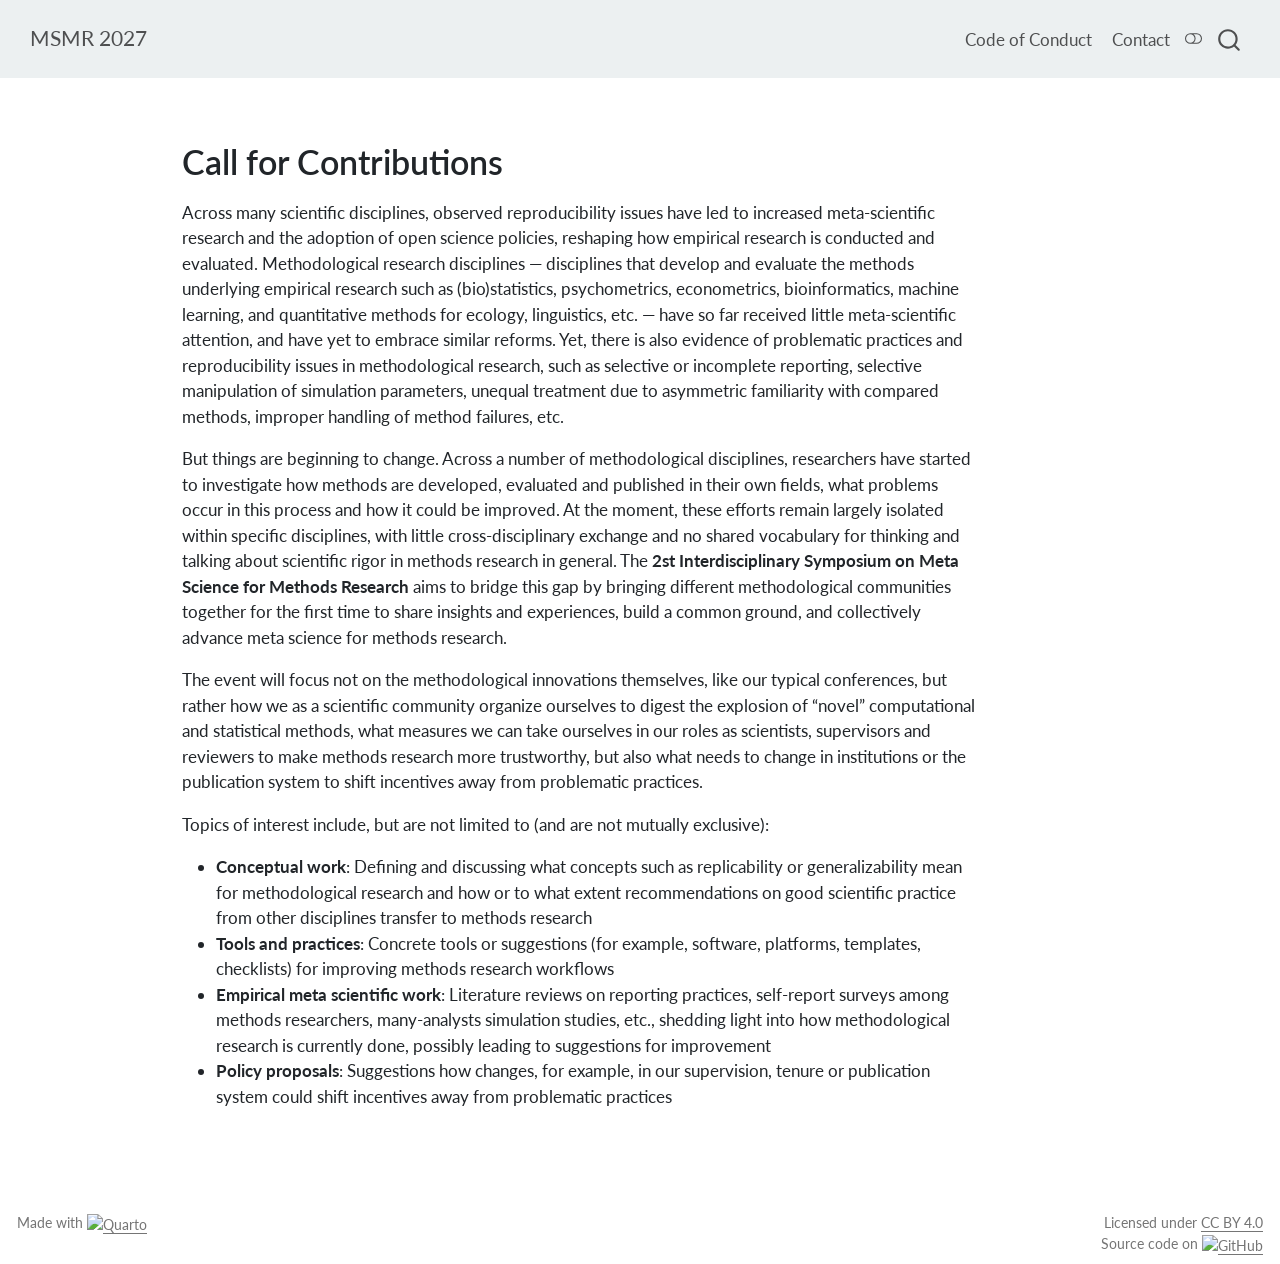
==== call/index.html @ f9920a78 "Built site for gh-pages" ====
<!DOCTYPE html>
<html xmlns="http://www.w3.org/1999/xhtml" lang="en" xml:lang="en"><head>

<meta charset="utf-8">
<meta name="generator" content="quarto-1.10.18">

<meta name="viewport" content="width=device-width, initial-scale=1.0, user-scalable=yes">


<title>index – MSMR 2027</title>
<style>
/* Default styles provided by pandoc.
** See https://pandoc.org/MANUAL.html#variables-for-html for config info.
*/
span.smallcaps{font-variant: small-caps;}
div.columns{display: flex; gap: 1.5em;}
div.column{flex: auto;}
@media screen {
div.columns{gap: min(4vw, 1.5em);}
div.column{overflow-x: auto;}
}
div.hanging-indent{margin-left: 1.5em; text-indent: -1.5em;}
ul.task-list{list-style: none;}
ul.task-list li input[type="checkbox"] {
  width: 0.8em;
  margin: 0 0.8em 0.2em -1em; /* quarto-specific, see https://github.com/quarto-dev/quarto-cli/issues/4556 */ 
  vertical-align: middle;
}
</style>


<script src="../site_libs/quarto-nav/quarto-nav.js"></script>
<script src="../site_libs/quarto-nav/headroom.min.js"></script>
<script src="../site_libs/clipboard/clipboard.min.js"></script>
<script src="../site_libs/quarto-search/autocomplete.umd.js"></script>
<script src="../site_libs/quarto-search/fuse.min.js"></script>
<script src="../site_libs/quarto-search/quarto-search.js"></script>
<meta name="quarto:offset" content="../">
<script src="../site_libs/quarto-html/quarto.js" type="module"></script>
<script src="../site_libs/quarto-html/tabsets/tabsets.js" type="module"></script>
<script src="../site_libs/quarto-html/popper.min.js"></script>
<script src="../site_libs/quarto-html/tippy.umd.min.js"></script>
<script src="../site_libs/quarto-html/anchor.min.js"></script>
<link href="../site_libs/quarto-html/tippy.css" rel="stylesheet">
<link href="../site_libs/quarto-html/quarto-syntax-highlighting-64a204ab8560d761af7679ceaba22944.css" rel="stylesheet" class="quarto-color-scheme" id="quarto-text-highlighting-styles">
<link href="../site_libs/quarto-html/quarto-syntax-highlighting-dark-b85bc7c33db8c58e0ec93c3465666fed.css" rel="stylesheet" class="quarto-color-scheme quarto-color-alternate" id="quarto-text-highlighting-styles">
<link href="../site_libs/quarto-html/quarto-syntax-highlighting-64a204ab8560d761af7679ceaba22944.css" rel="stylesheet" class="quarto-color-scheme-extra" id="quarto-text-highlighting-styles">
<script src="../site_libs/bootstrap/bootstrap.min.js"></script>
<link href="../site_libs/bootstrap/bootstrap-icons.css" rel="stylesheet">
<link href="../site_libs/bootstrap/bootstrap-f04d9f21b06b6336a0b1e424258abcb5.min.css" rel="stylesheet" append-hash="true" class="quarto-color-scheme" id="quarto-bootstrap" data-mode="light">
<link href="../site_libs/bootstrap/bootstrap-dark-716e393cd1e29565735271a8f8ec02ba.min.css" rel="stylesheet" append-hash="true" class="quarto-color-scheme quarto-color-alternate" id="quarto-bootstrap" data-mode="dark">
<link href="../site_libs/bootstrap/bootstrap-f04d9f21b06b6336a0b1e424258abcb5.min.css" rel="stylesheet" append-hash="true" class="quarto-color-scheme-extra" id="quarto-bootstrap" data-mode="light">
<script id="quarto-search-options" type="application/json">{
  "location": "navbar",
  "copy-button": false,
  "collapse-after": 3,
  "panel-placement": "end",
  "type": "overlay",
  "limit": 50,
  "keyboard-shortcut": [
    "f",
    "/",
    "s"
  ],
  "show-item-context": false,
  "language": {
    "search-no-results-text": "No results",
    "search-matching-documents-text": "matching documents",
    "search-copy-link-title": "Copy link to search",
    "search-hide-matches-text": "Hide additional matches",
    "search-more-match-text": "more match in this document",
    "search-more-matches-text": "more matches in this document",
    "search-clear-button-title": "Clear",
    "search-text-placeholder": "",
    "search-detached-cancel-button-title": "Cancel",
    "search-submit-button-title": "Submit",
    "search-label": "Search"
  }
}</script>


<link rel="stylesheet" href="../assets/custom-theme.scss">
</head>

<body class="nav-fixed quarto-light"><script id="quarto-html-before-body" type="application/javascript">
    const toggleBodyColorMode = (bsSheetEl) => {
      const mode = bsSheetEl.getAttribute("data-mode");
      const bodyEl = window.document.querySelector("body");
      if (mode === "dark") {
        bodyEl.classList.add("quarto-dark");
        bodyEl.classList.remove("quarto-light");
      } else {
        bodyEl.classList.add("quarto-light");
        bodyEl.classList.remove("quarto-dark");
      }
    }
    const toggleBodyColorPrimary = () => {
      const bsSheetEl = window.document.querySelector("link#quarto-bootstrap:not([rel=disabled-stylesheet])");
      if (bsSheetEl) {
        toggleBodyColorMode(bsSheetEl);
      }
    }
    const setColorSchemeToggle = (alternate) => {
      const toggles = window.document.querySelectorAll('.quarto-color-scheme-toggle');
      for (let i=0; i < toggles.length; i++) {
        const toggle = toggles[i];
        if (toggle) {
          if (alternate) {
            toggle.classList.add("alternate");
          } else {
            toggle.classList.remove("alternate");
          }
        }
      }
    };
    const toggleColorMode = (alternate) => {
      // Switch the stylesheets
      const primaryStylesheets = window.document.querySelectorAll('link.quarto-color-scheme:not(.quarto-color-alternate)');
      const alternateStylesheets = window.document.querySelectorAll('link.quarto-color-scheme.quarto-color-alternate');
      manageTransitions('#quarto-margin-sidebar .nav-link', false);
      if (alternate) {
        // note: dark is layered on light, we don't disable primary!
        enableStylesheet(alternateStylesheets);
        for (const sheetNode of alternateStylesheets) {
          if (sheetNode.id === "quarto-bootstrap") {
            toggleBodyColorMode(sheetNode);
          }
        }
      } else {
        disableStylesheet(alternateStylesheets);
        enableStylesheet(primaryStylesheets)
        toggleBodyColorPrimary();
      }
      manageTransitions('#quarto-margin-sidebar .nav-link', true);
      // Switch the toggles
      setColorSchemeToggle(alternate)
      // Hack to workaround the fact that safari doesn't
      // properly recolor the scrollbar when toggling (#1455)
      if (navigator.userAgent.indexOf('Safari') > 0 && navigator.userAgent.indexOf('Chrome') == -1) {
        manageTransitions("body", false);
        window.scrollTo(0, 1);
        setTimeout(() => {
          window.scrollTo(0, 0);
          manageTransitions("body", true);
        }, 40);
      }
    }
    const disableStylesheet = (stylesheets) => {
      for (let i=0; i < stylesheets.length; i++) {
        const stylesheet = stylesheets[i];
        stylesheet.rel = 'disabled-stylesheet';
      }
    }
    const enableStylesheet = (stylesheets) => {
      for (let i=0; i < stylesheets.length; i++) {
        const stylesheet = stylesheets[i];
        if(stylesheet.rel !== 'stylesheet') { // for Chrome, which will still FOUC without this check
          stylesheet.rel = 'stylesheet';
        }
      }
    }
    const manageTransitions = (selector, allowTransitions) => {
      const els = window.document.querySelectorAll(selector);
      for (let i=0; i < els.length; i++) {
        const el = els[i];
        if (allowTransitions) {
          el.classList.remove('notransition');
        } else {
          el.classList.add('notransition');
        }
      }
    }
    const isFileUrl = () => {
      return window.location.protocol === 'file:';
    }
    const hasAlternateSentinel = () => {
      let styleSentinel = getColorSchemeSentinel();
      if (styleSentinel !== null) {
        return styleSentinel === "alternate";
      } else {
        return false;
      }
    }
    const setStyleSentinel = (alternate) => {
      const value = alternate ? "alternate" : "default";
      if (!isFileUrl()) {
        window.localStorage.setItem("quarto-color-scheme", value);
      } else {
        localAlternateSentinel = value;
      }
    }
    const getColorSchemeSentinel = () => {
      if (!isFileUrl()) {
        const storageValue = window.localStorage.getItem("quarto-color-scheme");
        return storageValue != null ? storageValue : localAlternateSentinel;
      } else {
        return localAlternateSentinel;
      }
    }
    const toggleGiscusIfUsed = (isAlternate, darkModeDefault) => {
      const baseTheme = document.querySelector('#giscus-base-theme')?.value ?? 'light';
      const alternateTheme = document.querySelector('#giscus-alt-theme')?.value ?? 'dark';
      let newTheme = '';
      if(authorPrefersDark) {
        newTheme = isAlternate ? baseTheme : alternateTheme;
      } else {
        newTheme = isAlternate ? alternateTheme : baseTheme;
      }
      const changeGiscusTheme = () => {
        // From: https://github.com/giscus/giscus/issues/336
        const sendMessage = (message) => {
          const iframe = document.querySelector('iframe.giscus-frame');
          if (!iframe) return;
          iframe.contentWindow.postMessage({ giscus: message }, 'https://giscus.app');
        }
        sendMessage({
          setConfig: {
            theme: newTheme
          }
        });
      }
      const isGiscussLoaded = window.document.querySelector('iframe.giscus-frame') !== null;
      if (isGiscussLoaded) {
        changeGiscusTheme();
      }
    };
    const authorPrefersDark = false;
    const darkModeDefault = authorPrefersDark;
      document.querySelector('link#quarto-text-highlighting-styles.quarto-color-scheme-extra').rel = 'disabled-stylesheet';
      document.querySelector('link#quarto-bootstrap.quarto-color-scheme-extra').rel = 'disabled-stylesheet';
    let localAlternateSentinel = darkModeDefault ? 'alternate' : 'default';
    // Dark / light mode switch
    window.quartoToggleColorScheme = () => {
      // Read the current dark / light value
      let toAlternate = !hasAlternateSentinel();
      toggleColorMode(toAlternate);
      setStyleSentinel(toAlternate);
      toggleGiscusIfUsed(toAlternate, darkModeDefault);
      window.dispatchEvent(new Event('resize'));
    };
    // Switch to dark mode if need be
    if (hasAlternateSentinel()) {
      toggleColorMode(true);
    } else {
      toggleColorMode(false);
    }
  </script>

<div id="quarto-search-results"></div>
  <header id="quarto-header" class="headroom fixed-top">
    <nav class="navbar navbar-expand-lg " data-bs-theme="dark">
      <div class="navbar-container container-fluid">
      <div class="navbar-brand-container mx-auto">
    <a class="navbar-brand" href="../index.html">
    <span class="navbar-title">MSMR 2027</span>
    </a>
  </div>
            <div id="quarto-search" class="" title="Search"></div>
          <button class="navbar-toggler" type="button" data-bs-toggle="collapse" data-bs-target="#navbarCollapse" aria-controls="navbarCollapse" role="menu" aria-expanded="false" aria-label="Toggle navigation" onclick="if (window.quartoToggleHeadroom) { window.quartoToggleHeadroom(); }">
  <span class="navbar-toggler-icon"></span>
</button>
          <div class="collapse navbar-collapse" id="navbarCollapse">
            <ul class="navbar-nav navbar-nav-scroll ms-auto">
  <li class="nav-item">
    <a class="nav-link" href="../code-of-conduct/index.html"> 
<span class="menu-text">Code of Conduct</span></a>
  </li>  
  <li class="nav-item">
    <a class="nav-link" href="../contact/index.html"> 
<span class="menu-text">Contact</span></a>
  </li>  
</ul>
          </div> <!-- /navcollapse -->
            <div class="quarto-navbar-tools">
  <a href="" class="quarto-color-scheme-toggle quarto-navigation-tool  px-1" onclick="window.quartoToggleColorScheme(); return false;" title="Toggle dark mode"><i class="bi"></i></a>
</div>
      </div> <!-- /container-fluid -->
    </nav>
</header>
<!-- content -->
<div id="quarto-content" class="quarto-container page-columns page-rows-contents page-layout-article page-navbar">
<!-- sidebar -->
<!-- margin-sidebar -->
    <div id="quarto-margin-sidebar" class="sidebar margin-sidebar zindex-bottom">
        
    </div>
<!-- main -->
<main class="content" id="quarto-document-content"><header id="title-block-header" class="quarto-title-block"></header>





<section id="call-for-contributions" class="level1 unnumbered unlisted">
<h1 class="unnumbered unlisted">Call for Contributions</h1>
<p>Across many scientific disciplines, observed reproducibility issues have led to increased meta-scientific research and the adoption of open science policies, reshaping how empirical research is conducted and evaluated. Methodological research disciplines — disciplines that develop and evaluate the methods underlying empirical research such as (bio)statistics, psychometrics, econometrics, bioinformatics, machine learning, and quantitative methods for ecology, linguistics, etc. — have so far received little meta-scientific attention, and have yet to embrace similar reforms. Yet, there is also evidence of problematic practices and reproducibility issues in methodological research, such as selective or incomplete reporting, selective manipulation of simulation parameters, unequal treatment due to asymmetric familiarity with compared methods, improper handling of method failures, etc.</p>
<p>But things are beginning to change. Across a number of methodological disciplines, researchers have started to investigate how methods are developed, evaluated and published in their own fields, what problems occur in this process and how it could be improved. At the moment, these efforts remain largely isolated within specific disciplines, with little cross-disciplinary exchange and no shared vocabulary for thinking and talking about scientific rigor in methods research in general. The <strong>2st Interdisciplinary Symposium on Meta Science for Methods Research</strong> aims to bridge this gap by bringing different methodological communities together for the first time to share insights and experiences, build a common ground, and collectively advance meta science for methods research.</p>
<p>The event will focus not on the methodological innovations themselves, like our typical conferences, but rather how we as a scientific community organize ourselves to digest the explosion of “novel” computational and statistical methods, what measures we can take ourselves in our roles as scientists, supervisors and reviewers to make methods research more trustworthy, but also what needs to change in institutions or the publication system to shift incentives away from problematic practices.</p>
<p>Topics of interest include, but are not limited to (and are not mutually exclusive):</p>
<ul>
<li><strong>Conceptual work</strong>: Defining and discussing what concepts such as replicability or generalizability mean for methodological research and how or to what extent recommendations on good scientific practice from other disciplines transfer to methods research</li>
<li><strong>Tools and practices</strong>: Concrete tools or suggestions (for example, software, platforms, templates, checklists) for improving methods research workflows</li>
<li><strong>Empirical meta scientific work</strong>: Literature reviews on reporting practices, self-report surveys among methods researchers, many-analysts simulation studies, etc., shedding light into how methodological research is currently done, possibly leading to suggestions for improvement</li>
<li><strong>Policy proposals</strong>: Suggestions how changes, for example, in our supervision, tenure or publication system could shift incentives away from problematic practices</li>
</ul>
<!-- Given the novel character of this conference, it is very hard to predict how many submissions we will receive. Please be open to presenting your contribution either as an oral presentation with a (potentially short) to-be-defined length or a poster presentation. All submissions will be evaluated and the authors will be informed about acceptance and presentation format within a reasonable time frame.  -->
<!-- <\!-- Register for the conference and submit an abstract at: <https://forms.office.com/e/dTPgBdJDwm>. -\->  -->
<!-- Abstract submission will open on April 1st and close on April 30th. Do not hesitate to contact the organizing committee for pre-submission enquiries at [msmr@psychologie.uzh.ch](mailto:msmr@psychologie.uzh.ch). -->


</section>

<a onclick="window.scrollTo(0, 0); return false;" role="button" id="quarto-back-to-top"><i class="bi bi-arrow-up"></i> Back to top</a></main> <!-- /main -->
<script id="quarto-html-after-body" type="application/javascript">
  window.document.addEventListener("DOMContentLoaded", function (event) {
    // Ensure there is a toggle, if there isn't float one in the top right
    if (window.document.querySelector('.quarto-color-scheme-toggle') === null) {
      const a = window.document.createElement('a');
      a.classList.add('top-right');
      a.classList.add('quarto-color-scheme-toggle');
      a.href = "";
      a.onclick = function() { try { window.quartoToggleColorScheme(); } catch {} return false; };
      const i = window.document.createElement("i");
      i.classList.add('bi');
      a.appendChild(i);
      window.document.body.appendChild(a);
    }
    setColorSchemeToggle(hasAlternateSentinel())
    const icon = "";
    const anchorJS = new window.AnchorJS();
    anchorJS.options = {
      placement: 'right',
      icon: icon
    };
    anchorJS.add('.anchored');
    const isCodeAnnotation = (el) => {
      for (const clz of el.classList) {
        if (clz.startsWith('code-annotation-')) {                     
          return true;
        }
      }
      return false;
    }
    const onCopySuccess = function(e) {
      // button target
      const button = e.trigger;
      // don't keep focus
      button.blur();
      // flash "checked"
      button.classList.add('code-copy-button-checked');
      var currentTitle = button.getAttribute("title");
      button.setAttribute("title", "Copied!");
      let tooltip;
      if (window.bootstrap) {
        button.setAttribute("data-bs-toggle", "tooltip");
        button.setAttribute("data-bs-placement", "left");
        button.setAttribute("data-bs-title", "Copied!");
        tooltip = new bootstrap.Tooltip(button, 
          { trigger: "manual", 
            customClass: "code-copy-button-tooltip",
            offset: [0, -8]});
        tooltip.show();    
      }
      setTimeout(function() {
        if (tooltip) {
          tooltip.hide();
          button.removeAttribute("data-bs-title");
          button.removeAttribute("data-bs-toggle");
          button.removeAttribute("data-bs-placement");
        }
        button.setAttribute("title", currentTitle);
        button.classList.remove('code-copy-button-checked');
      }, 1000);
      // clear code selection
      e.clearSelection();
    }
    const getTextToCopy = function(trigger) {
      const outerScaffold = trigger.parentElement.cloneNode(true);
      const codeEl = outerScaffold.querySelector('code');
      for (const childEl of codeEl.children) {
        if (isCodeAnnotation(childEl)) {
          childEl.remove();
        }
      }
      return codeEl.innerText;
    }
    const clipboard = new window.ClipboardJS('.code-copy-button:not([data-in-quarto-modal])', {
      text: getTextToCopy
    });
    clipboard.on('success', onCopySuccess);
    if (window.document.getElementById('quarto-embedded-source-code-modal')) {
      const clipboardModal = new window.ClipboardJS('.code-copy-button[data-in-quarto-modal]', {
        text: getTextToCopy,
        container: window.document.getElementById('quarto-embedded-source-code-modal')
      });
      clipboardModal.on('success', onCopySuccess);
    }
      var localhostRegex = new RegExp(/^(?:http|https):\/\/localhost\:?[0-9]*\//);
      var mailtoRegex = new RegExp(/^mailto:/);
        var filterRegex = new RegExp('/' + window.location.host + '/');
      var isInternal = (href) => {
          return filterRegex.test(href) || localhostRegex.test(href) || mailtoRegex.test(href);
      }
      // Inspect non-navigation links and adorn them if external
     var links = window.document.querySelectorAll('a[href]:not(.nav-link):not(.navbar-brand):not(.toc-action):not(.sidebar-link):not(.sidebar-item-toggle):not(.pagination-link):not(.no-external):not([aria-hidden]):not(.dropdown-item):not(.quarto-navigation-tool):not(.about-link)');
      for (var i=0; i<links.length; i++) {
        const link = links[i];
        if (!isInternal(link.href)) {
          // undo the damage that might have been done by quarto-nav.js in the case of
          // links that we want to consider external
          if (link.dataset.originalHref !== undefined) {
            link.href = link.dataset.originalHref;
          }
        }
      }
    function tippyHover(el, contentFn, onTriggerFn, onUntriggerFn) {
      const config = {
        allowHTML: true,
        maxWidth: 500,
        delay: 100,
        arrow: false,
        appendTo: function(el) {
            return el.parentElement;
        },
        interactive: true,
        interactiveBorder: 10,
        theme: 'quarto',
        placement: 'bottom-start',
      };
      if (contentFn) {
        config.content = contentFn;
      }
      if (onTriggerFn) {
        config.onTrigger = onTriggerFn;
      }
      if (onUntriggerFn) {
        config.onUntrigger = onUntriggerFn;
      }
      window.tippy(el, config); 
    }
    const noterefs = window.document.querySelectorAll('a[role="doc-noteref"]');
    for (var i=0; i<noterefs.length; i++) {
      const ref = noterefs[i];
      tippyHover(ref, function() {
        // use id or data attribute instead here
        let href = ref.getAttribute('data-footnote-href') || ref.getAttribute('href');
        try { href = new URL(href).hash; } catch {}
        const id = href.replace(/^#\/?/, "");
        const note = window.document.getElementById(id);
        if (note) {
          return note.innerHTML;
        } else {
          return "";
        }
      });
    }
    const xrefs = window.document.querySelectorAll('a.quarto-xref');
    const processXRef = (id, note) => {
      // Strip column container classes
      const stripColumnClz = (el) => {
        el.classList.remove("page-full", "page-columns");
        if (el.children) {
          for (const child of el.children) {
            stripColumnClz(child);
          }
        }
      }
      stripColumnClz(note)
      if (id === null || id.startsWith('sec-')) {
        // Special case sections, only their first couple elements
        const container = document.createElement("div");
        if (note.children && note.children.length > 2) {
          container.appendChild(note.children[0].cloneNode(true));
          for (let i = 1; i < note.children.length; i++) {
            const child = note.children[i];
            if (child.tagName === "P" && child.innerText === "") {
              continue;
            } else {
              container.appendChild(child.cloneNode(true));
              break;
            }
          }
          if (window.Quarto?.typesetMath) {
            window.Quarto.typesetMath(container);
          }
          return container.innerHTML
        } else {
          if (window.Quarto?.typesetMath) {
            window.Quarto.typesetMath(note);
          }
          return note.innerHTML;
        }
      } else {
        // Remove any anchor links if they are present
        const anchorLink = note.querySelector('a.anchorjs-link');
        if (anchorLink) {
          anchorLink.remove();
        }
        if (window.Quarto?.typesetMath) {
          window.Quarto.typesetMath(note);
        }
        if (note.classList.contains("callout")) {
          return note.outerHTML;
        } else {
          return note.innerHTML;
        }
      }
    }
    for (var i=0; i<xrefs.length; i++) {
      const xref = xrefs[i];
      tippyHover(xref, undefined, function(instance) {
        instance.disable();
        let url = xref.getAttribute('href');
        let hash = undefined; 
        if (url.startsWith('#')) {
          hash = url;
        } else {
          try { hash = new URL(url).hash; } catch {}
        }
        if (hash) {
          const id = hash.replace(/^#\/?/, "");
          const note = window.document.getElementById(id);
          if (note !== null) {
            try {
              const html = processXRef(id, note.cloneNode(true));
              instance.setContent(html);
            } finally {
              instance.enable();
              instance.show();
            }
          } else {
            // See if we can fetch this
            fetch(url.split('#')[0])
            .then(res => res.text())
            .then(html => {
              const parser = new DOMParser();
              const htmlDoc = parser.parseFromString(html, "text/html");
              const note = htmlDoc.getElementById(id);
              if (note !== null) {
                const html = processXRef(id, note);
                instance.setContent(html);
              } 
            }).finally(() => {
              instance.enable();
              instance.show();
            });
          }
        } else {
          // See if we can fetch a full url (with no hash to target)
          // This is a special case and we should probably do some content thinning / targeting
          fetch(url)
          .then(res => res.text())
          .then(html => {
            const parser = new DOMParser();
            const htmlDoc = parser.parseFromString(html, "text/html");
            const note = htmlDoc.querySelector('main.content');
            if (note !== null) {
              // This should only happen for chapter cross references
              // (since there is no id in the URL)
              // remove the first header
              if (note.children.length > 0 && note.children[0].tagName === "HEADER") {
                note.children[0].remove();
              }
              const html = processXRef(null, note);
              instance.setContent(html);
            } 
          }).finally(() => {
            instance.enable();
            instance.show();
          });
        }
      }, function(instance) {
      });
    }
        let selectedAnnoteEl;
        const selectorForAnnotation = ( cell, annotation) => {
          let cellAttr = 'data-code-cell="' + cell + '"';
          let lineAttr = 'data-code-annotation="' +  annotation + '"';
          const selector = 'span[' + cellAttr + '][' + lineAttr + ']';
          return selector;
        }
        const selectCodeLines = (annoteEl) => {
          const doc = window.document;
          const targetCell = annoteEl.getAttribute("data-target-cell");
          const targetAnnotation = annoteEl.getAttribute("data-target-annotation");
          const annoteSpan = window.document.querySelector(selectorForAnnotation(targetCell, targetAnnotation));
          const lines = annoteSpan.getAttribute("data-code-lines").split(",");
          const lineIds = lines.map((line) => {
            return targetCell + "-" + line;
          })
          let top = null;
          let height = null;
          let parent = null;
          if (lineIds.length > 0) {
              //compute the position of the single el (top and bottom and make a div)
              const el = window.document.getElementById(lineIds[0]);
              top = el.offsetTop;
              height = el.offsetHeight;
              parent = el.parentElement.parentElement;
            if (lineIds.length > 1) {
              const lastEl = window.document.getElementById(lineIds[lineIds.length - 1]);
              const bottom = lastEl.offsetTop + lastEl.offsetHeight;
              height = bottom - top;
            }
            if (top !== null && height !== null && parent !== null) {
              // cook up a div (if necessary) and position it 
              let div = window.document.getElementById("code-annotation-line-highlight");
              if (div === null) {
                div = window.document.createElement("div");
                div.setAttribute("id", "code-annotation-line-highlight");
                div.style.position = 'absolute';
                parent.appendChild(div);
              }
              div.style.top = top - 2 + "px";
              div.style.height = height + 4 + "px";
              div.style.left = 0;
              let gutterDiv = window.document.getElementById("code-annotation-line-highlight-gutter");
              if (gutterDiv === null) {
                gutterDiv = window.document.createElement("div");
                gutterDiv.setAttribute("id", "code-annotation-line-highlight-gutter");
                gutterDiv.style.position = 'absolute';
                const codeCell = window.document.getElementById(targetCell);
                const gutter = codeCell.querySelector('.code-annotation-gutter');
                gutter.appendChild(gutterDiv);
              }
              gutterDiv.style.top = top - 2 + "px";
              gutterDiv.style.height = height + 4 + "px";
            }
            selectedAnnoteEl = annoteEl;
          }
        };
        const unselectCodeLines = () => {
          const elementsIds = ["code-annotation-line-highlight", "code-annotation-line-highlight-gutter"];
          elementsIds.forEach((elId) => {
            const div = window.document.getElementById(elId);
            if (div) {
              div.remove();
            }
          });
          selectedAnnoteEl = undefined;
        };
          // Handle positioning of the toggle
      window.addEventListener(
        "resize",
        throttle(() => {
          elRect = undefined;
          if (selectedAnnoteEl) {
            selectCodeLines(selectedAnnoteEl);
          }
        }, 10)
      );
      function throttle(fn, ms) {
      let throttle = false;
      let timer;
        return (...args) => {
          if(!throttle) { // first call gets through
              fn.apply(this, args);
              throttle = true;
          } else { // all the others get throttled
              if(timer) clearTimeout(timer); // cancel #2
              timer = setTimeout(() => {
                fn.apply(this, args);
                timer = throttle = false;
              }, ms);
          }
        };
      }
        // Attach click handler to the DT
        const annoteDls = window.document.querySelectorAll('dt[data-target-cell]');
        for (const annoteDlNode of annoteDls) {
          annoteDlNode.addEventListener('click', (event) => {
            const clickedEl = event.target;
            if (clickedEl !== selectedAnnoteEl) {
              unselectCodeLines();
              const activeEl = window.document.querySelector('dt[data-target-cell].code-annotation-active');
              if (activeEl) {
                activeEl.classList.remove('code-annotation-active');
              }
              selectCodeLines(clickedEl);
              clickedEl.classList.add('code-annotation-active');
            } else {
              // Unselect the line
              unselectCodeLines();
              clickedEl.classList.remove('code-annotation-active');
            }
          });
        }
    const findCites = (el) => {
      const parentEl = el.parentElement;
      if (parentEl) {
        const cites = parentEl.dataset.cites;
        if (cites) {
          return {
            el,
            cites: cites.split(' ')
          };
        } else {
          return findCites(el.parentElement)
        }
      } else {
        return undefined;
      }
    };
    var bibliorefs = window.document.querySelectorAll('a[role="doc-biblioref"]');
    for (var i=0; i<bibliorefs.length; i++) {
      const ref = bibliorefs[i];
      const citeInfo = findCites(ref);
      if (citeInfo) {
        tippyHover(citeInfo.el, function() {
          var popup = window.document.createElement('div');
          citeInfo.cites.forEach(function(cite) {
            var citeDiv = window.document.createElement('div');
            citeDiv.classList.add('hanging-indent');
            citeDiv.classList.add('csl-entry');
            var biblioDiv = window.document.getElementById('ref-' + cite);
            if (biblioDiv) {
              citeDiv.innerHTML = biblioDiv.innerHTML;
            }
            popup.appendChild(citeDiv);
          });
          return popup.innerHTML;
        });
      }
    }
  });
  </script>
</div> <!-- /content -->
<footer class="footer">
  <div class="nav-footer">
    <div class="nav-footer-left">
<p>Made with <a href="https://quarto.org/"><img src="https://quarto.org/quarto.png" class="img-fluid" alt="Quarto" width="65"></a></p>
</div>   
    <div class="nav-footer-center">
      &nbsp;
    </div>
    <div class="nav-footer-right">
<p>Licensed under <a href="https://creativecommons.org/licenses/by/4.0/">CC BY 4.0</a><br>
&nbsp;Source code on <a href="https://github.com/lmu-ibe-bmm/msmr"><img src="https://github.githubassets.com/images/modules/logos_page/GitHub-Mark.png" class="img-fluid" alt="GitHub" width="30"></a></p>
</div>
  </div>
</footer>




</body></html>
---- site_libs/quarto-html/tippy.css ----
.tippy-box[data-animation=fade][data-state=hidden]{opacity:0}[data-tippy-root]{max-width:calc(100vw - 10px)}.tippy-box{position:relative;background-color:#333;color:#fff;border-radius:4px;font-size:14px;line-height:1.4;white-space:normal;outline:0;transition-property:transform,visibility,opacity}.tippy-box[data-placement^=top]>.tippy-arrow{bottom:0}.tippy-box[data-placement^=top]>.tippy-arrow:before{bottom:-7px;left:0;border-width:8px 8px 0;border-top-color:initial;transform-origin:center top}.tippy-box[data-placement^=bottom]>.tippy-arrow{top:0}.tippy-box[data-placement^=bottom]>.tippy-arrow:before{top:-7px;left:0;border-width:0 8px 8px;border-bottom-color:initial;transform-origin:center bottom}.tippy-box[data-placement^=left]>.tippy-arrow{right:0}.tippy-box[data-placement^=left]>.tippy-arrow:before{border-width:8px 0 8px 8px;border-left-color:initial;right:-7px;transform-origin:center left}.tippy-box[data-placement^=right]>.tippy-arrow{left:0}.tippy-box[data-placement^=right]>.tippy-arrow:before{left:-7px;border-width:8px 8px 8px 0;border-right-color:initial;transform-origin:center right}.tippy-box[data-inertia][data-state=visible]{transition-timing-function:cubic-bezier(.54,1.5,.38,1.11)}.tippy-arrow{width:16px;height:16px;color:#333}.tippy-arrow:before{content:"";position:absolute;border-color:transparent;border-style:solid}.tippy-content{position:relative;padding:5px 9px;z-index:1}
---- site_libs/quarto-html/quarto-syntax-highlighting-64a204ab8560d761af7679ceaba22944.css ----
/* quarto syntax highlight colors */
:root {
  --quarto-hl-ot-color: #003B4F;
  --quarto-hl-at-color: #657422;
  --quarto-hl-ss-color: #20794D;
  --quarto-hl-an-color: #5E5E5E;
  --quarto-hl-fu-color: #4758AB;
  --quarto-hl-st-color: #20794D;
  --quarto-hl-cf-color: #003B4F;
  --quarto-hl-op-color: #5E5E5E;
  --quarto-hl-er-color: #AD0000;
  --quarto-hl-bn-color: #AD0000;
  --quarto-hl-al-color: #AD0000;
  --quarto-hl-va-color: #111111;
  --quarto-hl-bu-color: inherit;
  --quarto-hl-ex-color: inherit;
  --quarto-hl-pp-color: #AD0000;
  --quarto-hl-in-color: #5E5E5E;
  --quarto-hl-vs-color: #20794D;
  --quarto-hl-wa-color: #5E5E5E;
  --quarto-hl-do-color: #5E5E5E;
  --quarto-hl-im-color: #00769E;
  --quarto-hl-ch-color: #20794D;
  --quarto-hl-dt-color: #AD0000;
  --quarto-hl-fl-color: #AD0000;
  --quarto-hl-co-color: #5E5E5E;
  --quarto-hl-cv-color: #5E5E5E;
  --quarto-hl-cn-color: #8f5902;
  --quarto-hl-sc-color: #5E5E5E;
  --quarto-hl-dv-color: #AD0000;
  --quarto-hl-kw-color: #003B4F;
}

/* other quarto variables */
:root {
  --quarto-font-monospace: SFMono-Regular, Menlo, Monaco, Consolas, "Liberation Mono", "Courier New", monospace;
}

/* syntax highlight based on Pandoc's rules */
pre > code.sourceCode > span {
  color: #003B4F;
}

code.sourceCode > span {
  color: #003B4F;
}

div.sourceCode,
div.sourceCode pre.sourceCode {
  color: #003B4F;
}

/* Normal */
code span {
  color: #003B4F;
}

/* Alert */
code span.al {
  color: #AD0000;
  font-style: inherit;
}

/* Annotation */
code span.an {
  color: #5E5E5E;
  font-style: inherit;
}

/* Attribute */
code span.at {
  color: #657422;
  font-style: inherit;
}

/* BaseN */
code span.bn {
  color: #AD0000;
  font-style: inherit;
}

/* BuiltIn */
code span.bu {
  font-style: inherit;
}

/* ControlFlow */
code span.cf {
  color: #003B4F;
  font-weight: bold;
  font-style: inherit;
}

/* Char */
code span.ch {
  color: #20794D;
  font-style: inherit;
}

/* Constant */
code span.cn {
  color: #8f5902;
  font-style: inherit;
}

/* Comment */
code span.co {
  color: #5E5E5E;
  font-style: inherit;
}

/* CommentVar */
code span.cv {
  color: #5E5E5E;
  font-style: italic;
}

/* Documentation */
code span.do {
  color: #5E5E5E;
  font-style: italic;
}

/* DataType */
code span.dt {
  color: #AD0000;
  font-style: inherit;
}

/* DecVal */
code span.dv {
  color: #AD0000;
  font-style: inherit;
}

/* Error */
code span.er {
  color: #AD0000;
  font-style: inherit;
}

/* Extension */
code span.ex {
  font-style: inherit;
}

/* Float */
code span.fl {
  color: #AD0000;
  font-style: inherit;
}

/* Function */
code span.fu {
  color: #4758AB;
  font-style: inherit;
}

/* Import */
code span.im {
  color: #00769E;
  font-style: inherit;
}

/* Information */
code span.in {
  color: #5E5E5E;
  font-style: inherit;
}

/* Keyword */
code span.kw {
  color: #003B4F;
  font-weight: bold;
  font-style: inherit;
}

/* Operator */
code span.op {
  color: #5E5E5E;
  font-style: inherit;
}

/* Other */
code span.ot {
  color: #003B4F;
  font-style: inherit;
}

/* Preprocessor */
code span.pp {
  color: #AD0000;
  font-style: inherit;
}

/* SpecialChar */
code span.sc {
  color: #5E5E5E;
  font-style: inherit;
}

/* SpecialString */
code span.ss {
  color: #20794D;
  font-style: inherit;
}

/* String */
code span.st {
  color: #20794D;
  font-style: inherit;
}

/* Variable */
code span.va {
  color: #111111;
  font-style: inherit;
}

/* VerbatimString */
code span.vs {
  color: #20794D;
  font-style: inherit;
}

/* Warning */
code span.wa {
  color: #5E5E5E;
  font-style: italic;
}

.prevent-inlining {
  content: "</";
}

/*# sourceMappingURL=9d8d5bb603a83b8298b89080a598c93b.css.map */
---- site_libs/quarto-html/quarto-syntax-highlighting-dark-b85bc7c33db8c58e0ec93c3465666fed.css ----
/* quarto syntax highlight colors */
:root {
  --quarto-hl-al-color: #f07178;
  --quarto-hl-an-color: #d4d0ab;
  --quarto-hl-at-color: #00e0e0;
  --quarto-hl-bn-color: #d4d0ab;
  --quarto-hl-bu-color: #abe338;
  --quarto-hl-ch-color: #abe338;
  --quarto-hl-co-color: #f8f8f2;
  --quarto-hl-cv-color: #ffd700;
  --quarto-hl-cn-color: #ffd700;
  --quarto-hl-cf-color: #ffa07a;
  --quarto-hl-dt-color: #ffa07a;
  --quarto-hl-dv-color: #d4d0ab;
  --quarto-hl-do-color: #f8f8f2;
  --quarto-hl-er-color: #f07178;
  --quarto-hl-ex-color: #00e0e0;
  --quarto-hl-fl-color: #d4d0ab;
  --quarto-hl-fu-color: #ffa07a;
  --quarto-hl-im-color: #abe338;
  --quarto-hl-in-color: #d4d0ab;
  --quarto-hl-kw-color: #ffa07a;
  --quarto-hl-op-color: #ffa07a;
  --quarto-hl-ot-color: #00e0e0;
  --quarto-hl-pp-color: #dcc6e0;
  --quarto-hl-re-color: #00e0e0;
  --quarto-hl-sc-color: #abe338;
  --quarto-hl-ss-color: #abe338;
  --quarto-hl-st-color: #abe338;
  --quarto-hl-va-color: #00e0e0;
  --quarto-hl-vs-color: #abe338;
  --quarto-hl-wa-color: #dcc6e0;
}

/* other quarto variables */
:root {
  --quarto-font-monospace: SFMono-Regular, Menlo, Monaco, Consolas, "Liberation Mono", "Courier New", monospace;
}

/* syntax highlight based on Pandoc's rules */
pre > code.sourceCode > span {
  color: #f8f8f2;
}

code.sourceCode > span {
  color: #f8f8f2;
}

div.sourceCode,
div.sourceCode pre.sourceCode {
  color: #f8f8f2;
}

/* Normal */
code span {
  color: #f8f8f2;
}

/* Alert */
code span.al {
  color: #f07178;
}

/* Annotation */
code span.an {
  color: #d4d0ab;
}

/* Attribute */
code span.at {
  color: #00e0e0;
}

/* BaseN */
code span.bn {
  color: #d4d0ab;
}

/* BuiltIn */
code span.bu {
  color: #abe338;
}

/* ControlFlow */
code span.cf {
  font-weight: bold;
  color: #ffa07a;
}

/* Char */
code span.ch {
  color: #abe338;
}

/* Constant */
code span.cn {
  color: #ffd700;
}

/* Comment */
code span.co {
  font-style: italic;
  color: #f8f8f2;
}

/* CommentVar */
code span.cv {
  color: #ffd700;
}

/* Documentation */
code span.do {
  color: #f8f8f2;
}

/* DataType */
code span.dt {
  color: #ffa07a;
}

/* DecVal */
code span.dv {
  color: #d4d0ab;
}

/* Error */
code span.er {
  color: #f07178;
  text-decoration: underline;
}

/* Extension */
code span.ex {
  font-weight: bold;
  color: #00e0e0;
}

/* Float */
code span.fl {
  color: #d4d0ab;
}

/* Function */
code span.fu {
  color: #ffa07a;
}

/* Import */
code span.im {
  color: #abe338;
}

/* Information */
code span.in {
  color: #d4d0ab;
}

/* Keyword */
code span.kw {
  font-weight: bold;
  color: #ffa07a;
}

/* Operator */
code span.op {
  color: #ffa07a;
}

/* Other */
code span.ot {
  color: #00e0e0;
}

/* Preprocessor */
code span.pp {
  color: #dcc6e0;
}

/* RegionMarker */
code span.re {
  background-color: #f8f8f2;
  color: #00e0e0;
}

/* SpecialChar */
code span.sc {
  color: #abe338;
}

/* SpecialString */
code span.ss {
  color: #abe338;
}

/* String */
code span.st {
  color: #abe338;
}

/* Variable */
code span.va {
  color: #00e0e0;
}

/* VerbatimString */
code span.vs {
  color: #abe338;
}

/* Warning */
code span.wa {
  color: #dcc6e0;
}

.prevent-inlining {
  content: "</";
}

/*# sourceMappingURL=4ed8f1090dec6531da29ab00902aa718.css.map */
---- site_libs/quarto-html/quarto-syntax-highlighting-64a204ab8560d761af7679ceaba22944.css ----
/* quarto syntax highlight colors */
:root {
  --quarto-hl-ot-color: #003B4F;
  --quarto-hl-at-color: #657422;
  --quarto-hl-ss-color: #20794D;
  --quarto-hl-an-color: #5E5E5E;
  --quarto-hl-fu-color: #4758AB;
  --quarto-hl-st-color: #20794D;
  --quarto-hl-cf-color: #003B4F;
  --quarto-hl-op-color: #5E5E5E;
  --quarto-hl-er-color: #AD0000;
  --quarto-hl-bn-color: #AD0000;
  --quarto-hl-al-color: #AD0000;
  --quarto-hl-va-color: #111111;
  --quarto-hl-bu-color: inherit;
  --quarto-hl-ex-color: inherit;
  --quarto-hl-pp-color: #AD0000;
  --quarto-hl-in-color: #5E5E5E;
  --quarto-hl-vs-color: #20794D;
  --quarto-hl-wa-color: #5E5E5E;
  --quarto-hl-do-color: #5E5E5E;
  --quarto-hl-im-color: #00769E;
  --quarto-hl-ch-color: #20794D;
  --quarto-hl-dt-color: #AD0000;
  --quarto-hl-fl-color: #AD0000;
  --quarto-hl-co-color: #5E5E5E;
  --quarto-hl-cv-color: #5E5E5E;
  --quarto-hl-cn-color: #8f5902;
  --quarto-hl-sc-color: #5E5E5E;
  --quarto-hl-dv-color: #AD0000;
  --quarto-hl-kw-color: #003B4F;
}

/* other quarto variables */
:root {
  --quarto-font-monospace: SFMono-Regular, Menlo, Monaco, Consolas, "Liberation Mono", "Courier New", monospace;
}

/* syntax highlight based on Pandoc's rules */
pre > code.sourceCode > span {
  color: #003B4F;
}

code.sourceCode > span {
  color: #003B4F;
}

div.sourceCode,
div.sourceCode pre.sourceCode {
  color: #003B4F;
}

/* Normal */
code span {
  color: #003B4F;
}

/* Alert */
code span.al {
  color: #AD0000;
  font-style: inherit;
}

/* Annotation */
code span.an {
  color: #5E5E5E;
  font-style: inherit;
}

/* Attribute */
code span.at {
  color: #657422;
  font-style: inherit;
}

/* BaseN */
code span.bn {
  color: #AD0000;
  font-style: inherit;
}

/* BuiltIn */
code span.bu {
  font-style: inherit;
}

/* ControlFlow */
code span.cf {
  color: #003B4F;
  font-weight: bold;
  font-style: inherit;
}

/* Char */
code span.ch {
  color: #20794D;
  font-style: inherit;
}

/* Constant */
code span.cn {
  color: #8f5902;
  font-style: inherit;
}

/* Comment */
code span.co {
  color: #5E5E5E;
  font-style: inherit;
}

/* CommentVar */
code span.cv {
  color: #5E5E5E;
  font-style: italic;
}

/* Documentation */
code span.do {
  color: #5E5E5E;
  font-style: italic;
}

/* DataType */
code span.dt {
  color: #AD0000;
  font-style: inherit;
}

/* DecVal */
code span.dv {
  color: #AD0000;
  font-style: inherit;
}

/* Error */
code span.er {
  color: #AD0000;
  font-style: inherit;
}

/* Extension */
code span.ex {
  font-style: inherit;
}

/* Float */
code span.fl {
  color: #AD0000;
  font-style: inherit;
}

/* Function */
code span.fu {
  color: #4758AB;
  font-style: inherit;
}

/* Import */
code span.im {
  color: #00769E;
  font-style: inherit;
}

/* Information */
code span.in {
  color: #5E5E5E;
  font-style: inherit;
}

/* Keyword */
code span.kw {
  color: #003B4F;
  font-weight: bold;
  font-style: inherit;
}

/* Operator */
code span.op {
  color: #5E5E5E;
  font-style: inherit;
}

/* Other */
code span.ot {
  color: #003B4F;
  font-style: inherit;
}

/* Preprocessor */
code span.pp {
  color: #AD0000;
  font-style: inherit;
}

/* SpecialChar */
code span.sc {
  color: #5E5E5E;
  font-style: inherit;
}

/* SpecialString */
code span.ss {
  color: #20794D;
  font-style: inherit;
}

/* String */
code span.st {
  color: #20794D;
  font-style: inherit;
}

/* Variable */
code span.va {
  color: #111111;
  font-style: inherit;
}

/* VerbatimString */
code span.vs {
  color: #20794D;
  font-style: inherit;
}

/* Warning */
code span.wa {
  color: #5E5E5E;
  font-style: italic;
}

.prevent-inlining {
  content: "</";
}

/*# sourceMappingURL=9d8d5bb603a83b8298b89080a598c93b.css.map */
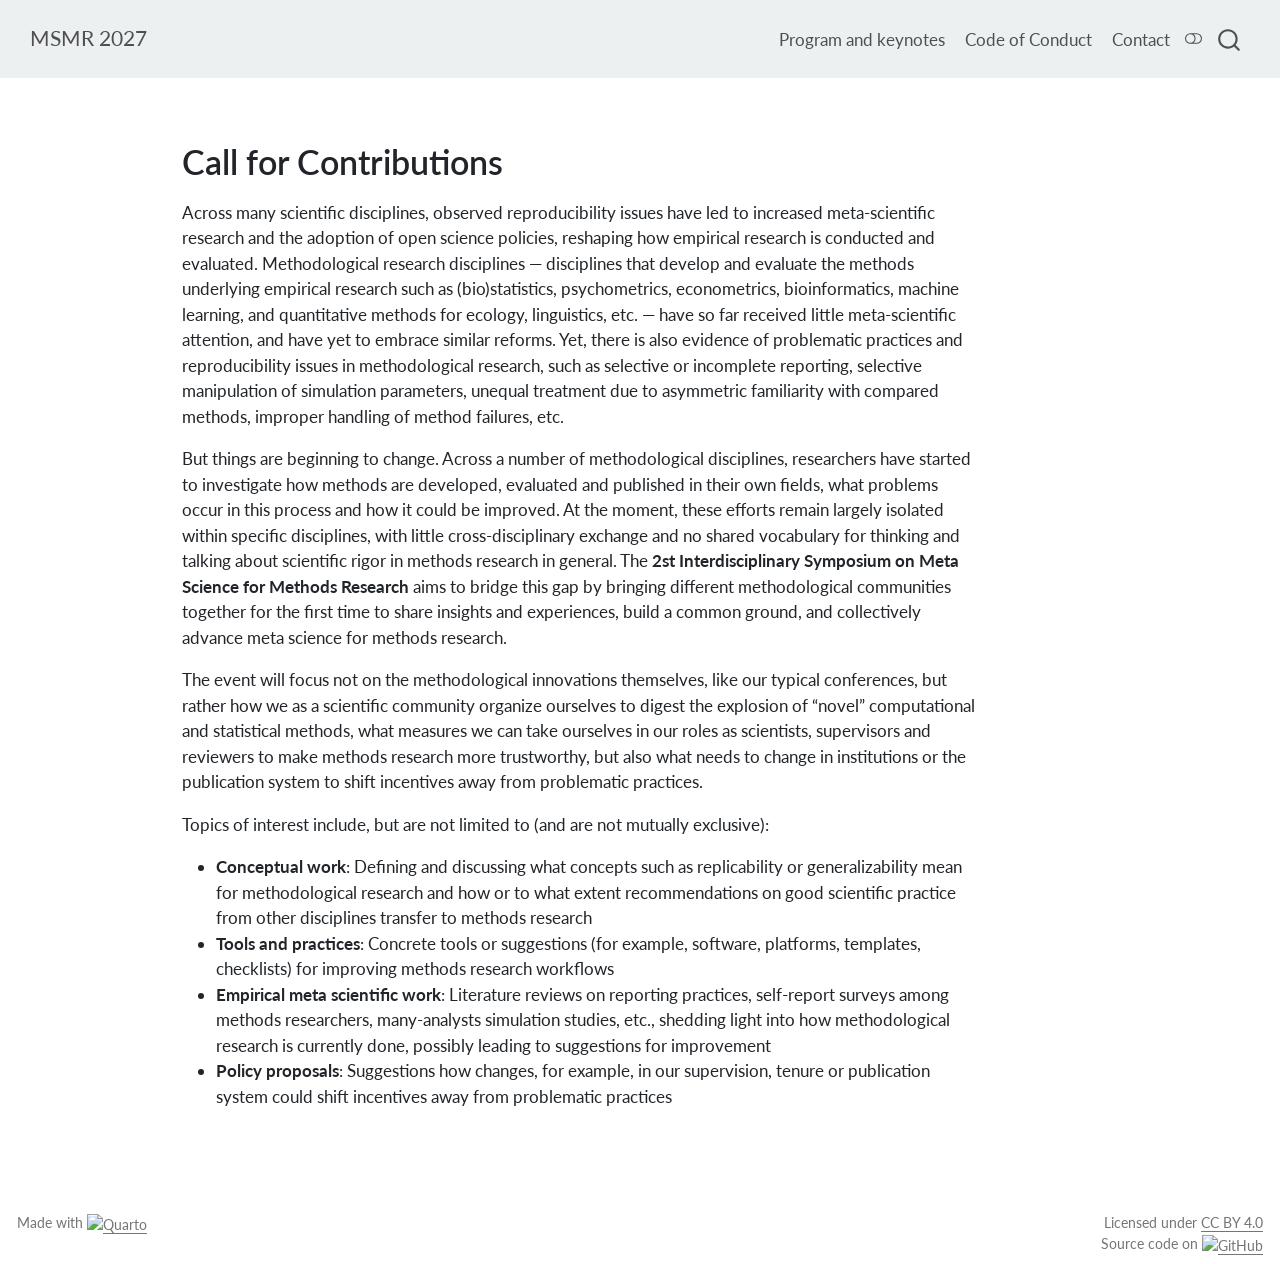
==== commit f3ec65a7: "Built site for gh-pages" ====
--- a/call/index.html
+++ b/call/index.html
@@ -2,7 +2,7 @@
 <html xmlns="http://www.w3.org/1999/xhtml" lang="en" xml:lang="en"><head>
 
 <meta charset="utf-8">
-<meta name="generator" content="quarto-1.10.18">
+<meta name="generator" content="quarto-1.11.9">
 
 <meta name="viewport" content="width=device-width, initial-scale=1.0, user-scalable=yes">
 
@@ -36,20 +36,22 @@
 <script src="../site_libs/quarto-search/fuse.min.js"></script>
 <script src="../site_libs/quarto-search/quarto-search.js"></script>
 <meta name="quarto:offset" content="../">
+<link href="../assets/msmr.png" rel="icon" type="image/png">
 <script src="../site_libs/quarto-html/quarto.js" type="module"></script>
 <script src="../site_libs/quarto-html/tabsets/tabsets.js" type="module"></script>
+<script src="../site_libs/quarto-html/scrollable-regions/scrollable-regions.js" type="module"></script>
 <script src="../site_libs/quarto-html/popper.min.js"></script>
 <script src="../site_libs/quarto-html/tippy.umd.min.js"></script>
 <script src="../site_libs/quarto-html/anchor.min.js"></script>
 <link href="../site_libs/quarto-html/tippy.css" rel="stylesheet">
-<link href="../site_libs/quarto-html/quarto-syntax-highlighting-64a204ab8560d761af7679ceaba22944.css" rel="stylesheet" class="quarto-color-scheme" id="quarto-text-highlighting-styles">
-<link href="../site_libs/quarto-html/quarto-syntax-highlighting-dark-b85bc7c33db8c58e0ec93c3465666fed.css" rel="stylesheet" class="quarto-color-scheme quarto-color-alternate" id="quarto-text-highlighting-styles">
-<link href="../site_libs/quarto-html/quarto-syntax-highlighting-64a204ab8560d761af7679ceaba22944.css" rel="stylesheet" class="quarto-color-scheme-extra" id="quarto-text-highlighting-styles">
+<link href="../site_libs/quarto-html/quarto-syntax-highlighting-63b5708e65d6cd79cd7618c58d0c21e7.css" rel="stylesheet" class="quarto-color-scheme" id="quarto-text-highlighting-styles">
+<link href="../site_libs/quarto-html/quarto-syntax-highlighting-dark-447e42e69aaa9833c0ba1b986f430b20.css" rel="stylesheet" class="quarto-color-scheme quarto-color-alternate" id="quarto-text-highlighting-styles">
+<link href="../site_libs/quarto-html/quarto-syntax-highlighting-63b5708e65d6cd79cd7618c58d0c21e7.css" rel="stylesheet" class="quarto-color-scheme-extra" id="quarto-text-highlighting-styles">
 <script src="../site_libs/bootstrap/bootstrap.min.js"></script>
 <link href="../site_libs/bootstrap/bootstrap-icons.css" rel="stylesheet">
-<link href="../site_libs/bootstrap/bootstrap-f04d9f21b06b6336a0b1e424258abcb5.min.css" rel="stylesheet" append-hash="true" class="quarto-color-scheme" id="quarto-bootstrap" data-mode="light">
-<link href="../site_libs/bootstrap/bootstrap-dark-716e393cd1e29565735271a8f8ec02ba.min.css" rel="stylesheet" append-hash="true" class="quarto-color-scheme quarto-color-alternate" id="quarto-bootstrap" data-mode="dark">
-<link href="../site_libs/bootstrap/bootstrap-f04d9f21b06b6336a0b1e424258abcb5.min.css" rel="stylesheet" append-hash="true" class="quarto-color-scheme-extra" id="quarto-bootstrap" data-mode="light">
+<link href="../site_libs/bootstrap/bootstrap-66368f306bd3a0ce9ea50b196dcb43d6.min.css" rel="stylesheet" append-hash="true" class="quarto-color-scheme" id="quarto-bootstrap" data-mode="light">
+<link href="../site_libs/bootstrap/bootstrap-dark-65aed573cd20223c1e29a6577a89e37b.min.css" rel="stylesheet" append-hash="true" class="quarto-color-scheme quarto-color-alternate" id="quarto-bootstrap" data-mode="dark">
+<link href="../site_libs/bootstrap/bootstrap-66368f306bd3a0ce9ea50b196dcb43d6.min.css" rel="stylesheet" append-hash="true" class="quarto-color-scheme-extra" id="quarto-bootstrap" data-mode="light">
 <script id="quarto-search-options" type="application/json">{
   "location": "navbar",
   "copy-button": false,
@@ -82,7 +84,7 @@
 <link rel="stylesheet" href="../assets/custom-theme.scss">
 </head>
 
-<body class="nav-fixed quarto-light"><script id="quarto-html-before-body" type="application/javascript">
+<body class="nav-fixed quarto-light"><a id="quarto-skip-link" class="visually-hidden-focusable" href="#quarto-document-content">Skip to main content</a><script id="quarto-html-before-body" type="application/javascript">
     const toggleBodyColorMode = (bsSheetEl) => {
       const mode = bsSheetEl.getAttribute("data-mode");
       const bodyEl = window.document.querySelector("body");
@@ -105,6 +107,7 @@
       for (let i=0; i < toggles.length; i++) {
         const toggle = toggles[i];
         if (toggle) {
+          toggle.setAttribute("aria-checked", alternate ? "true" : "false");
           if (alternate) {
             toggle.classList.add("alternate");
           } else {
@@ -134,13 +137,19 @@
       manageTransitions('#quarto-margin-sidebar .nav-link', true);
       // Switch the toggles
       setColorSchemeToggle(alternate)
-      // Hack to workaround the fact that safari doesn't
-      // properly recolor the scrollbar when toggling (#1455)
+    }
+    // Hack to workaround the fact that safari doesn't
+    // properly recolor the scrollbar when toggling (#1455).
+    // Not run on load: stylesheets are set before first paint there, and
+    // scrolling would undo the scroll to a URL fragment (#14973).
+    // The one pixel nudge keeps the reader where they were.
+    const refreshSafariScrollbar = () => {
       if (navigator.userAgent.indexOf('Safari') > 0 && navigator.userAgent.indexOf('Chrome') == -1) {
         manageTransitions("body", false);
-        window.scrollTo(0, 1);
+        const scrollY = window.scrollY;
+        window.scrollTo(0, scrollY > 0 ? scrollY - 1 : 1);
         setTimeout(() => {
-          window.scrollTo(0, 0);
+          window.scrollTo(0, scrollY);
           manageTransitions("body", true);
         }, 40);
       }
@@ -234,6 +243,7 @@
       // Read the current dark / light value
       let toAlternate = !hasAlternateSentinel();
       toggleColorMode(toAlternate);
+      refreshSafariScrollbar();
       setStyleSentinel(toAlternate);
       toggleGiscusIfUsed(toAlternate, darkModeDefault);
       window.dispatchEvent(new Event('resize'));
@@ -248,19 +258,22 @@
 
 <div id="quarto-search-results"></div>
   <header id="quarto-header" class="headroom fixed-top">
-    <nav class="navbar navbar-expand-lg " data-bs-theme="dark">
+    <nav class="navbar navbar-expand-lg " data-bs-theme="dark" aria-label="Site">
       <div class="navbar-container container-fluid">
       <div class="navbar-brand-container mx-auto">
     <a class="navbar-brand" href="../index.html">
     <span class="navbar-title">MSMR 2027</span>
     </a>
   </div>
-            <div id="quarto-search" class="" title="Search"></div>
-          <button class="navbar-toggler" type="button" data-bs-toggle="collapse" data-bs-target="#navbarCollapse" aria-controls="navbarCollapse" role="menu" aria-expanded="false" aria-label="Toggle navigation" onclick="if (window.quartoToggleHeadroom) { window.quartoToggleHeadroom(); }">
+          <button class="navbar-toggler" type="button" data-bs-toggle="collapse" data-bs-target="#navbarCollapse" aria-controls="navbarCollapse" aria-expanded="false" aria-label="Toggle navigation" onclick="if (window.quartoToggleHeadroom) { window.quartoToggleHeadroom(); }">
   <span class="navbar-toggler-icon"></span>
 </button>
           <div class="collapse navbar-collapse" id="navbarCollapse">
             <ul class="navbar-nav navbar-nav-scroll ms-auto">
+  <li class="nav-item">
+    <a class="nav-link" href="../program/index.html"> 
+<span class="menu-text">Program and keynotes</span></a>
+  </li>  
   <li class="nav-item">
     <a class="nav-link" href="../code-of-conduct/index.html"> 
 <span class="menu-text">Code of Conduct</span></a>
@@ -272,8 +285,9 @@
 </ul>
           </div> <!-- /navcollapse -->
             <div class="quarto-navbar-tools">
-  <a href="" class="quarto-color-scheme-toggle quarto-navigation-tool  px-1" onclick="window.quartoToggleColorScheme(); return false;" title="Toggle dark mode"><i class="bi"></i></a>
+  <button type="button" role="switch" aria-checked="false" class="quarto-color-scheme-toggle quarto-navigation-tool  px-1" onclick="window.quartoToggleColorScheme(); return false;" title="Toggle dark mode" aria-label="Toggle dark mode"><i class="bi"></i></button>
 </div>
+            <div id="quarto-search" class="" title="Search"></div>
       </div> <!-- /container-fluid -->
     </nav>
 </header>
@@ -285,7 +299,7 @@
         
     </div>
 <!-- main -->
-<main class="content" id="quarto-document-content"><header id="title-block-header" class="quarto-title-block"></header>
+<main class="content" id="quarto-document-content" tabindex="-1"><header id="title-block-header" class="quarto-title-block"></header>
 
 
 
@@ -315,15 +329,50 @@
   window.document.addEventListener("DOMContentLoaded", function (event) {
     // Ensure there is a toggle, if there isn't float one in the top right
     if (window.document.querySelector('.quarto-color-scheme-toggle') === null) {
-      const a = window.document.createElement('a');
-      a.classList.add('top-right');
-      a.classList.add('quarto-color-scheme-toggle');
-      a.href = "";
-      a.onclick = function() { try { window.quartoToggleColorScheme(); } catch {} return false; };
+      const toggle = window.document.createElement('button');
+      toggle.type = "button";
+      toggle.setAttribute("role", "switch");
+      toggle.setAttribute("aria-checked", "false");
+      toggle.classList.add('top-right');
+      toggle.classList.add('quarto-color-scheme-toggle');
+      toggle.setAttribute("aria-label", "Toggle dark mode");
+      toggle.onclick = function() { try { window.quartoToggleColorScheme(); } catch {} return false; };
       const i = window.document.createElement("i");
       i.classList.add('bi');
-      a.appendChild(i);
-      window.document.body.appendChild(a);
+      toggle.appendChild(i);
+      // Put the toggle in a landmark of its own, so that landmark navigation
+      // can reach it.
+      //
+      // The container is always a fresh direct child of body, and the toggle is
+      // never moved into page furniture that the theme or the author controls.
+      // The toggle is positioned against the page, so any ancestor that
+      // establishes a containing block captures it: a positioned element or a
+      // grid for position: absolute, and transform, filter, will-change or
+      // contain for position: fixed. A direct child of body has none of these
+      // to inherit, and the shift when one appears is silent and visual.
+      //
+      // ARIA says a document should have at most one banner, and axe reports a
+      // duplicate whether or not the banners carry distinct labels. So use a
+      // header when the page has no banner yet, and a named region otherwise.
+      //
+      // A header is a banner wherever it sits, unless it is inside sectioning
+      // content, so this cannot just look at the children of body: a custom
+      // page layout wraps the title block header in a plain div. An explicit
+      // role="banner" always counts.
+      const sectioning = 'article, aside, main, nav, section, [role="article"], [role="complementary"], [role="main"], [role="navigation"], [role="region"]';
+      const hasBanner = Array.from(
+        window.document.querySelectorAll('header:not([role]), [role="banner"]')
+      ).some(function(el) {
+        return el.hasAttribute("role") || el.closest(sectioning) === null;
+      });
+      const container = window.document.createElement(hasBanner ? "div" : "header");
+      if (hasBanner) {
+        container.setAttribute("role", "region");
+        container.setAttribute("aria-label", "Toggle dark mode");
+      }
+      container.classList.add('quarto-color-scheme-toggle-container');
+      container.appendChild(toggle);
+      window.document.body.appendChild(container);
     }
     setColorSchemeToggle(hasAlternateSentinel())
     const icon = "";
@@ -397,12 +446,13 @@
     }
       var localhostRegex = new RegExp(/^(?:http|https):\/\/localhost\:?[0-9]*\//);
       var mailtoRegex = new RegExp(/^mailto:/);
-        var filterRegex = new RegExp('/' + window.location.host + '/');
+        var filterRegex = new RegExp("https:\/\/lmu-ibe-bmm\.github\.io\/msmr\/");
       var isInternal = (href) => {
           return filterRegex.test(href) || localhostRegex.test(href) || mailtoRegex.test(href);
       }
       // Inspect non-navigation links and adorn them if external
-     var links = window.document.querySelectorAll('a[href]:not(.nav-link):not(.navbar-brand):not(.toc-action):not(.sidebar-link):not(.sidebar-item-toggle):not(.pagination-link):not(.no-external):not([aria-hidden]):not(.dropdown-item):not(.quarto-navigation-tool):not(.about-link)');
+      window.quartoDecorateExternalLinks = function (root) {
+     var links = (root || window.document).querySelectorAll('a[href]:not(.nav-link):not(.navbar-brand):not(.toc-action):not(.sidebar-link):not(.sidebar-item-toggle):not(.pagination-link):not(.no-external):not([aria-hidden]):not(.dropdown-item):not(.quarto-navigation-tool):not(.about-link)');
       for (var i=0; i<links.length; i++) {
         const link = links[i];
         if (!isInternal(link.href)) {
@@ -411,8 +461,69 @@
           if (link.dataset.originalHref !== undefined) {
             link.href = link.dataset.originalHref;
           }
-        }
-      }
+          if (!link.classList.contains('no-external-icon')) {
+          }
+        }
+      }
+      };
+      window.quartoDecorateExternalLinks(window.document);
+    // Esc closes the popup (WCAG 1.4.13) and focus leaving both trigger and
+    // popup closes it (WCAG 2.4.11); tippy handles neither for interactive popups.
+    const hideOnEscAndFocusOut = {
+      name: 'hideOnEscAndFocusOut',
+      defaultValue: true,
+      fn(instance) {
+        const dismiss = () => {
+          // A show scheduled by the trigger delay would otherwise reopen it
+          instance.clearDelayTimeouts();
+          instance.hide();
+        };
+        const onKeyDown = (event) => {
+          if (event.key !== 'Escape') {
+            return;
+          }
+          // Keep Esc from also reaching page handlers (e.g. reveal.js overview),
+          // except an open reveal.js slide menu, which Esc should close too.
+          // The menu handles keys only when its keyboard option is on.
+          const menuHandlesEsc = window.Reveal?.getPlugin?.('menu')?.isOpen() &&
+            window.Reveal.getConfig().menu?.keyboard !== false;
+          if (!menuHandlesEsc) {
+            event.stopPropagation();
+          }
+          if (instance.popper.contains(window.document.activeElement)) {
+            // Disabled while refocusing so the focus trigger does not reopen it
+            instance.disable();
+            instance.reference.focus();
+            instance.enable();
+          }
+          dismiss();
+        };
+        const onFocusOut = (event) => {
+          const target = event.relatedTarget;
+          if (target && !instance.reference.contains(target) &&
+              !instance.popper.contains(target)) {
+            dismiss();
+          }
+        };
+        // On the trigger too: a click trigger (code-annotations: select) has no
+        // blur handling. Attached for the instance's lifetime so leaving the
+        // trigger also cancels a show still pending on the trigger delay.
+        instance.reference.addEventListener('focusout', onFocusOut);
+        return {
+          onShow() {
+            window.document.addEventListener('keydown', onKeyDown, true);
+            instance.popper.addEventListener('focusout', onFocusOut);
+          },
+          onHide() {
+            window.document.removeEventListener('keydown', onKeyDown, true);
+            instance.popper.removeEventListener('focusout', onFocusOut);
+          },
+          onDestroy() {
+            instance.reference.removeEventListener('focusout', onFocusOut);
+          },
+        };
+      },
+    };
     function tippyHover(el, contentFn, onTriggerFn, onUntriggerFn) {
       const config = {
         allowHTML: true,
@@ -426,6 +537,7 @@
         interactiveBorder: 10,
         theme: 'quarto',
         placement: 'bottom-start',
+        plugins: [hideOnEscAndFocusOut],
       };
       if (contentFn) {
         config.content = contentFn;
@@ -588,44 +700,54 @@
           const lineIds = lines.map((line) => {
             return targetCell + "-" + line;
           })
-          let top = null;
-          let height = null;
-          let parent = null;
+          // Each band is positioned against its own containing block, which is
+          // not the offsetParent of the lines, so place it from client rects.
+          const placeBand = (band, firstEl, lastEl, codeBlock) => {
+            const container = band.offsetParent;
+            if (container === null) {
+              return;
+            }
+            const containerRect = container.getBoundingClientRect();
+            // Reveal.js scales slides with a transform, so convert client
+            // pixels back to the CSS pixels of the container.
+            const scale = containerRect.height / container.offsetHeight || 1;
+            const firstRect = firstEl.getBoundingClientRect();
+            const lastRect = lastEl.getBoundingClientRect();
+            const top = (firstRect.top - containerRect.top) / scale - container.clientTop + container.scrollTop;
+            const height = (lastRect.bottom - firstRect.top) / scale;
+            band.style.top = top - 2 + "px";
+            band.style.height = height + 4 + "px";
+            if (codeBlock) {
+              // Without the copy button wrapper, the containing block is wider
+              // than the code block, so span the code block explicitly.
+              const blockRect = codeBlock.getBoundingClientRect();
+              band.style.left = (blockRect.left - containerRect.left) / scale - container.clientLeft + container.scrollLeft + "px";
+              band.style.width = blockRect.width / scale + "px";
+            }
+          };
           if (lineIds.length > 0) {
-              //compute the position of the single el (top and bottom and make a div)
-              const el = window.document.getElementById(lineIds[0]);
-              top = el.offsetTop;
-              height = el.offsetHeight;
-              parent = el.parentElement.parentElement;
-            if (lineIds.length > 1) {
-              const lastEl = window.document.getElementById(lineIds[lineIds.length - 1]);
-              const bottom = lastEl.offsetTop + lastEl.offsetHeight;
-              height = bottom - top;
+            const el = window.document.getElementById(lineIds[0]);
+            const lastEl = window.document.getElementById(lineIds[lineIds.length - 1]);
+            const parent = el.parentElement.parentElement;
+            // cook up a div (if necessary) and position it
+            let div = window.document.getElementById("code-annotation-line-highlight");
+            if (div === null) {
+              div = window.document.createElement("div");
+              div.setAttribute("id", "code-annotation-line-highlight");
+              div.style.position = 'absolute';
+              parent.appendChild(div);
             }
-            if (top !== null && height !== null && parent !== null) {
-              // cook up a div (if necessary) and position it 
-              let div = window.document.getElementById("code-annotation-line-highlight");
-              if (div === null) {
-                div = window.document.createElement("div");
-                div.setAttribute("id", "code-annotation-line-highlight");
-                div.style.position = 'absolute';
-                parent.appendChild(div);
-              }
-              div.style.top = top - 2 + "px";
-              div.style.height = height + 4 + "px";
-              div.style.left = 0;
-              let gutterDiv = window.document.getElementById("code-annotation-line-highlight-gutter");
-              if (gutterDiv === null) {
-                gutterDiv = window.document.createElement("div");
-                gutterDiv.setAttribute("id", "code-annotation-line-highlight-gutter");
-                gutterDiv.style.position = 'absolute';
-                const codeCell = window.document.getElementById(targetCell);
-                const gutter = codeCell.querySelector('.code-annotation-gutter');
-                gutter.appendChild(gutterDiv);
-              }
-              gutterDiv.style.top = top - 2 + "px";
-              gutterDiv.style.height = height + 4 + "px";
+            placeBand(div, el, lastEl, parent.closest("div.sourceCode") || parent);
+            let gutterDiv = window.document.getElementById("code-annotation-line-highlight-gutter");
+            if (gutterDiv === null) {
+              gutterDiv = window.document.createElement("div");
+              gutterDiv.setAttribute("id", "code-annotation-line-highlight-gutter");
+              gutterDiv.style.position = 'absolute';
+              const codeCell = window.document.getElementById(targetCell);
+              const gutter = codeCell.querySelector('.code-annotation-gutter');
+              gutter.appendChild(gutterDiv);
             }
+            placeBand(gutterDiv, el, lastEl);
             selectedAnnoteEl = annoteEl;
           }
         };
@@ -724,6 +846,9 @@
     }
   });
   </script>
+  <script type="application/javascript">
+  window.quartoScrollableRegionsLabels = {"code":"Scrollable code","output":"Scrollable output"};
+  </script>
 </div> <!-- /content -->
 <footer class="footer">
   <div class="nav-footer">
--- a/site_libs/quarto-html/quarto-syntax-highlighting-63b5708e65d6cd79cd7618c58d0c21e7.css
+++ b/site_libs/quarto-html/quarto-syntax-highlighting-63b5708e65d6cd79cd7618c58d0c21e7.css
@@ -0,0 +1,236 @@
+/* quarto syntax highlight colors */
+:root {
+  --quarto-hl-ot-color: #003B4F;
+  --quarto-hl-at-color: #657422;
+  --quarto-hl-ss-color: #20794D;
+  --quarto-hl-an-color: #5E5E5E;
+  --quarto-hl-fu-color: #4758AB;
+  --quarto-hl-st-color: #20794D;
+  --quarto-hl-cf-color: #003B4F;
+  --quarto-hl-op-color: #5E5E5E;
+  --quarto-hl-er-color: #AD0000;
+  --quarto-hl-bn-color: #AD0000;
+  --quarto-hl-al-color: #AD0000;
+  --quarto-hl-va-color: #111111;
+  --quarto-hl-bu-color: inherit;
+  --quarto-hl-ex-color: inherit;
+  --quarto-hl-pp-color: #AD0000;
+  --quarto-hl-in-color: #5E5E5E;
+  --quarto-hl-vs-color: #20794D;
+  --quarto-hl-wa-color: #5E5E5E;
+  --quarto-hl-do-color: #5E5E5E;
+  --quarto-hl-im-color: #00769E;
+  --quarto-hl-ch-color: #20794D;
+  --quarto-hl-dt-color: #AD0000;
+  --quarto-hl-fl-color: #AD0000;
+  --quarto-hl-co-color: #5E5E5E;
+  --quarto-hl-cv-color: #5E5E5E;
+  --quarto-hl-cn-color: #8f5902;
+  --quarto-hl-sc-color: #5E5E5E;
+  --quarto-hl-dv-color: #AD0000;
+  --quarto-hl-kw-color: #003B4F;
+}
+
+/* other quarto variables */
+:root {
+  --quarto-font-monospace: SFMono-Regular, Menlo, Monaco, Consolas, "Liberation Mono", "Courier New", monospace;
+}
+
+/* syntax highlight based on Pandoc's rules */
+pre > code.sourceCode > span {
+  color: #003B4F;
+}
+
+code.sourceCode > span {
+  color: #003B4F;
+}
+
+div.sourceCode,
+div.sourceCode pre.sourceCode {
+  color: #003B4F;
+}
+
+/* Normal */
+code span {
+  color: #003B4F;
+}
+
+/* Alert */
+code span.al {
+  color: #AD0000;
+  font-style: inherit;
+}
+
+/* Annotation */
+code span.an {
+  color: #5E5E5E;
+  font-style: inherit;
+}
+
+/* Attribute */
+code span.at {
+  color: #657422;
+  font-style: inherit;
+}
+
+/* BaseN */
+code span.bn {
+  color: #AD0000;
+  font-style: inherit;
+}
+
+/* BuiltIn */
+code span.bu {
+  font-style: inherit;
+}
+
+/* ControlFlow */
+code span.cf {
+  color: #003B4F;
+  font-weight: bold;
+  font-style: inherit;
+}
+
+/* Char */
+code span.ch {
+  color: #20794D;
+  font-style: inherit;
+}
+
+/* Constant */
+code span.cn {
+  color: #8f5902;
+  font-style: inherit;
+}
+
+/* Comment */
+code span.co {
+  color: #5E5E5E;
+  font-style: inherit;
+}
+
+/* CommentVar */
+code span.cv {
+  color: #5E5E5E;
+  font-style: italic;
+}
+
+/* Documentation */
+code span.do {
+  color: #5E5E5E;
+  font-style: italic;
+}
+
+/* DataType */
+code span.dt {
+  color: #AD0000;
+  font-style: inherit;
+}
+
+/* DecVal */
+code span.dv {
+  color: #AD0000;
+  font-style: inherit;
+}
+
+/* Error */
+code span.er {
+  color: #AD0000;
+  font-style: inherit;
+}
+
+/* Extension */
+code span.ex {
+  font-style: inherit;
+}
+
+/* Float */
+code span.fl {
+  color: #AD0000;
+  font-style: inherit;
+}
+
+/* Function */
+code span.fu {
+  color: #4758AB;
+  font-style: inherit;
+}
+
+/* Import */
+code span.im {
+  color: #00769E;
+  font-style: inherit;
+}
+
+/* Information */
+code span.in {
+  color: #5E5E5E;
+  font-style: inherit;
+}
+
+/* Keyword */
+code span.kw {
+  color: #003B4F;
+  font-weight: bold;
+  font-style: inherit;
+}
+
+/* Operator */
+code span.op {
+  color: #5E5E5E;
+  font-style: inherit;
+}
+
+/* Other */
+code span.ot {
+  color: #003B4F;
+  font-style: inherit;
+}
+
+/* Preprocessor */
+code span.pp {
+  color: #AD0000;
+  font-style: inherit;
+}
+
+/* SpecialChar */
+code span.sc {
+  color: #5E5E5E;
+  font-style: inherit;
+}
+
+/* SpecialString */
+code span.ss {
+  color: #20794D;
+  font-style: inherit;
+}
+
+/* String */
+code span.st {
+  color: #20794D;
+  font-style: inherit;
+}
+
+/* Variable */
+code span.va {
+  color: #111111;
+  font-style: inherit;
+}
+
+/* VerbatimString */
+code span.vs {
+  color: #20794D;
+  font-style: inherit;
+}
+
+/* Warning */
+code span.wa {
+  color: #5E5E5E;
+  font-style: italic;
+}
+
+.prevent-inlining {
+  content: "</";
+}
+
+/*# sourceMappingURL=054cc16b9e9817627be6994582d2ffb5.css.map */
--- a/site_libs/quarto-html/quarto-syntax-highlighting-dark-447e42e69aaa9833c0ba1b986f430b20.css
+++ b/site_libs/quarto-html/quarto-syntax-highlighting-dark-447e42e69aaa9833c0ba1b986f430b20.css
@@ -0,0 +1,219 @@
+/* quarto syntax highlight colors */
+:root {
+  --quarto-hl-al-color: #f07178;
+  --quarto-hl-an-color: #d4d0ab;
+  --quarto-hl-at-color: #00e0e0;
+  --quarto-hl-bn-color: #d4d0ab;
+  --quarto-hl-bu-color: #abe338;
+  --quarto-hl-ch-color: #abe338;
+  --quarto-hl-co-color: #f8f8f2;
+  --quarto-hl-cv-color: #ffd700;
+  --quarto-hl-cn-color: #ffd700;
+  --quarto-hl-cf-color: #ffa07a;
+  --quarto-hl-dt-color: #ffa07a;
+  --quarto-hl-dv-color: #d4d0ab;
+  --quarto-hl-do-color: #f8f8f2;
+  --quarto-hl-er-color: #f07178;
+  --quarto-hl-ex-color: #00e0e0;
+  --quarto-hl-fl-color: #d4d0ab;
+  --quarto-hl-fu-color: #ffa07a;
+  --quarto-hl-im-color: #abe338;
+  --quarto-hl-in-color: #d4d0ab;
+  --quarto-hl-kw-color: #ffa07a;
+  --quarto-hl-op-color: #ffa07a;
+  --quarto-hl-ot-color: #00e0e0;
+  --quarto-hl-pp-color: #dcc6e0;
+  --quarto-hl-re-color: #00e0e0;
+  --quarto-hl-sc-color: #abe338;
+  --quarto-hl-ss-color: #abe338;
+  --quarto-hl-st-color: #abe338;
+  --quarto-hl-va-color: #00e0e0;
+  --quarto-hl-vs-color: #abe338;
+  --quarto-hl-wa-color: #dcc6e0;
+}
+
+/* other quarto variables */
+:root {
+  --quarto-font-monospace: SFMono-Regular, Menlo, Monaco, Consolas, "Liberation Mono", "Courier New", monospace;
+}
+
+/* syntax highlight based on Pandoc's rules */
+pre > code.sourceCode > span {
+  color: #f8f8f2;
+}
+
+code.sourceCode > span {
+  color: #f8f8f2;
+}
+
+div.sourceCode,
+div.sourceCode pre.sourceCode {
+  color: #f8f8f2;
+}
+
+/* Normal */
+code span {
+  color: #f8f8f2;
+}
+
+/* Alert */
+code span.al {
+  color: #f07178;
+}
+
+/* Annotation */
+code span.an {
+  color: #d4d0ab;
+}
+
+/* Attribute */
+code span.at {
+  color: #00e0e0;
+}
+
+/* BaseN */
+code span.bn {
+  color: #d4d0ab;
+}
+
+/* BuiltIn */
+code span.bu {
+  color: #abe338;
+}
+
+/* ControlFlow */
+code span.cf {
+  font-weight: bold;
+  color: #ffa07a;
+}
+
+/* Char */
+code span.ch {
+  color: #abe338;
+}
+
+/* Constant */
+code span.cn {
+  color: #ffd700;
+}
+
+/* Comment */
+code span.co {
+  font-style: italic;
+  color: #f8f8f2;
+}
+
+/* CommentVar */
+code span.cv {
+  color: #ffd700;
+}
+
+/* Documentation */
+code span.do {
+  color: #f8f8f2;
+}
+
+/* DataType */
+code span.dt {
+  color: #ffa07a;
+}
+
+/* DecVal */
+code span.dv {
+  color: #d4d0ab;
+}
+
+/* Error */
+code span.er {
+  color: #f07178;
+  text-decoration: underline;
+}
+
+/* Extension */
+code span.ex {
+  font-weight: bold;
+  color: #00e0e0;
+}
+
+/* Float */
+code span.fl {
+  color: #d4d0ab;
+}
+
+/* Function */
+code span.fu {
+  color: #ffa07a;
+}
+
+/* Import */
+code span.im {
+  color: #abe338;
+}
+
+/* Information */
+code span.in {
+  color: #d4d0ab;
+}
+
+/* Keyword */
+code span.kw {
+  font-weight: bold;
+  color: #ffa07a;
+}
+
+/* Operator */
+code span.op {
+  color: #ffa07a;
+}
+
+/* Other */
+code span.ot {
+  color: #00e0e0;
+}
+
+/* Preprocessor */
+code span.pp {
+  color: #dcc6e0;
+}
+
+/* RegionMarker */
+code span.re {
+  background-color: #f8f8f2;
+  color: #00e0e0;
+}
+
+/* SpecialChar */
+code span.sc {
+  color: #abe338;
+}
+
+/* SpecialString */
+code span.ss {
+  color: #abe338;
+}
+
+/* String */
+code span.st {
+  color: #abe338;
+}
+
+/* Variable */
+code span.va {
+  color: #00e0e0;
+}
+
+/* VerbatimString */
+code span.vs {
+  color: #abe338;
+}
+
+/* Warning */
+code span.wa {
+  color: #dcc6e0;
+}
+
+.prevent-inlining {
+  content: "</";
+}
+
+/*# sourceMappingURL=be8e1111c2b710f7c3a4926ffa2967aa.css.map */
--- a/site_libs/quarto-html/quarto-syntax-highlighting-63b5708e65d6cd79cd7618c58d0c21e7.css
+++ b/site_libs/quarto-html/quarto-syntax-highlighting-63b5708e65d6cd79cd7618c58d0c21e7.css
@@ -0,0 +1,236 @@
+/* quarto syntax highlight colors */
+:root {
+  --quarto-hl-ot-color: #003B4F;
+  --quarto-hl-at-color: #657422;
+  --quarto-hl-ss-color: #20794D;
+  --quarto-hl-an-color: #5E5E5E;
+  --quarto-hl-fu-color: #4758AB;
+  --quarto-hl-st-color: #20794D;
+  --quarto-hl-cf-color: #003B4F;
+  --quarto-hl-op-color: #5E5E5E;
+  --quarto-hl-er-color: #AD0000;
+  --quarto-hl-bn-color: #AD0000;
+  --quarto-hl-al-color: #AD0000;
+  --quarto-hl-va-color: #111111;
+  --quarto-hl-bu-color: inherit;
+  --quarto-hl-ex-color: inherit;
+  --quarto-hl-pp-color: #AD0000;
+  --quarto-hl-in-color: #5E5E5E;
+  --quarto-hl-vs-color: #20794D;
+  --quarto-hl-wa-color: #5E5E5E;
+  --quarto-hl-do-color: #5E5E5E;
+  --quarto-hl-im-color: #00769E;
+  --quarto-hl-ch-color: #20794D;
+  --quarto-hl-dt-color: #AD0000;
+  --quarto-hl-fl-color: #AD0000;
+  --quarto-hl-co-color: #5E5E5E;
+  --quarto-hl-cv-color: #5E5E5E;
+  --quarto-hl-cn-color: #8f5902;
+  --quarto-hl-sc-color: #5E5E5E;
+  --quarto-hl-dv-color: #AD0000;
+  --quarto-hl-kw-color: #003B4F;
+}
+
+/* other quarto variables */
+:root {
+  --quarto-font-monospace: SFMono-Regular, Menlo, Monaco, Consolas, "Liberation Mono", "Courier New", monospace;
+}
+
+/* syntax highlight based on Pandoc's rules */
+pre > code.sourceCode > span {
+  color: #003B4F;
+}
+
+code.sourceCode > span {
+  color: #003B4F;
+}
+
+div.sourceCode,
+div.sourceCode pre.sourceCode {
+  color: #003B4F;
+}
+
+/* Normal */
+code span {
+  color: #003B4F;
+}
+
+/* Alert */
+code span.al {
+  color: #AD0000;
+  font-style: inherit;
+}
+
+/* Annotation */
+code span.an {
+  color: #5E5E5E;
+  font-style: inherit;
+}
+
+/* Attribute */
+code span.at {
+  color: #657422;
+  font-style: inherit;
+}
+
+/* BaseN */
+code span.bn {
+  color: #AD0000;
+  font-style: inherit;
+}
+
+/* BuiltIn */
+code span.bu {
+  font-style: inherit;
+}
+
+/* ControlFlow */
+code span.cf {
+  color: #003B4F;
+  font-weight: bold;
+  font-style: inherit;
+}
+
+/* Char */
+code span.ch {
+  color: #20794D;
+  font-style: inherit;
+}
+
+/* Constant */
+code span.cn {
+  color: #8f5902;
+  font-style: inherit;
+}
+
+/* Comment */
+code span.co {
+  color: #5E5E5E;
+  font-style: inherit;
+}
+
+/* CommentVar */
+code span.cv {
+  color: #5E5E5E;
+  font-style: italic;
+}
+
+/* Documentation */
+code span.do {
+  color: #5E5E5E;
+  font-style: italic;
+}
+
+/* DataType */
+code span.dt {
+  color: #AD0000;
+  font-style: inherit;
+}
+
+/* DecVal */
+code span.dv {
+  color: #AD0000;
+  font-style: inherit;
+}
+
+/* Error */
+code span.er {
+  color: #AD0000;
+  font-style: inherit;
+}
+
+/* Extension */
+code span.ex {
+  font-style: inherit;
+}
+
+/* Float */
+code span.fl {
+  color: #AD0000;
+  font-style: inherit;
+}
+
+/* Function */
+code span.fu {
+  color: #4758AB;
+  font-style: inherit;
+}
+
+/* Import */
+code span.im {
+  color: #00769E;
+  font-style: inherit;
+}
+
+/* Information */
+code span.in {
+  color: #5E5E5E;
+  font-style: inherit;
+}
+
+/* Keyword */
+code span.kw {
+  color: #003B4F;
+  font-weight: bold;
+  font-style: inherit;
+}
+
+/* Operator */
+code span.op {
+  color: #5E5E5E;
+  font-style: inherit;
+}
+
+/* Other */
+code span.ot {
+  color: #003B4F;
+  font-style: inherit;
+}
+
+/* Preprocessor */
+code span.pp {
+  color: #AD0000;
+  font-style: inherit;
+}
+
+/* SpecialChar */
+code span.sc {
+  color: #5E5E5E;
+  font-style: inherit;
+}
+
+/* SpecialString */
+code span.ss {
+  color: #20794D;
+  font-style: inherit;
+}
+
+/* String */
+code span.st {
+  color: #20794D;
+  font-style: inherit;
+}
+
+/* Variable */
+code span.va {
+  color: #111111;
+  font-style: inherit;
+}
+
+/* VerbatimString */
+code span.vs {
+  color: #20794D;
+  font-style: inherit;
+}
+
+/* Warning */
+code span.wa {
+  color: #5E5E5E;
+  font-style: italic;
+}
+
+.prevent-inlining {
+  content: "</";
+}
+
+/*# sourceMappingURL=054cc16b9e9817627be6994582d2ffb5.css.map */
